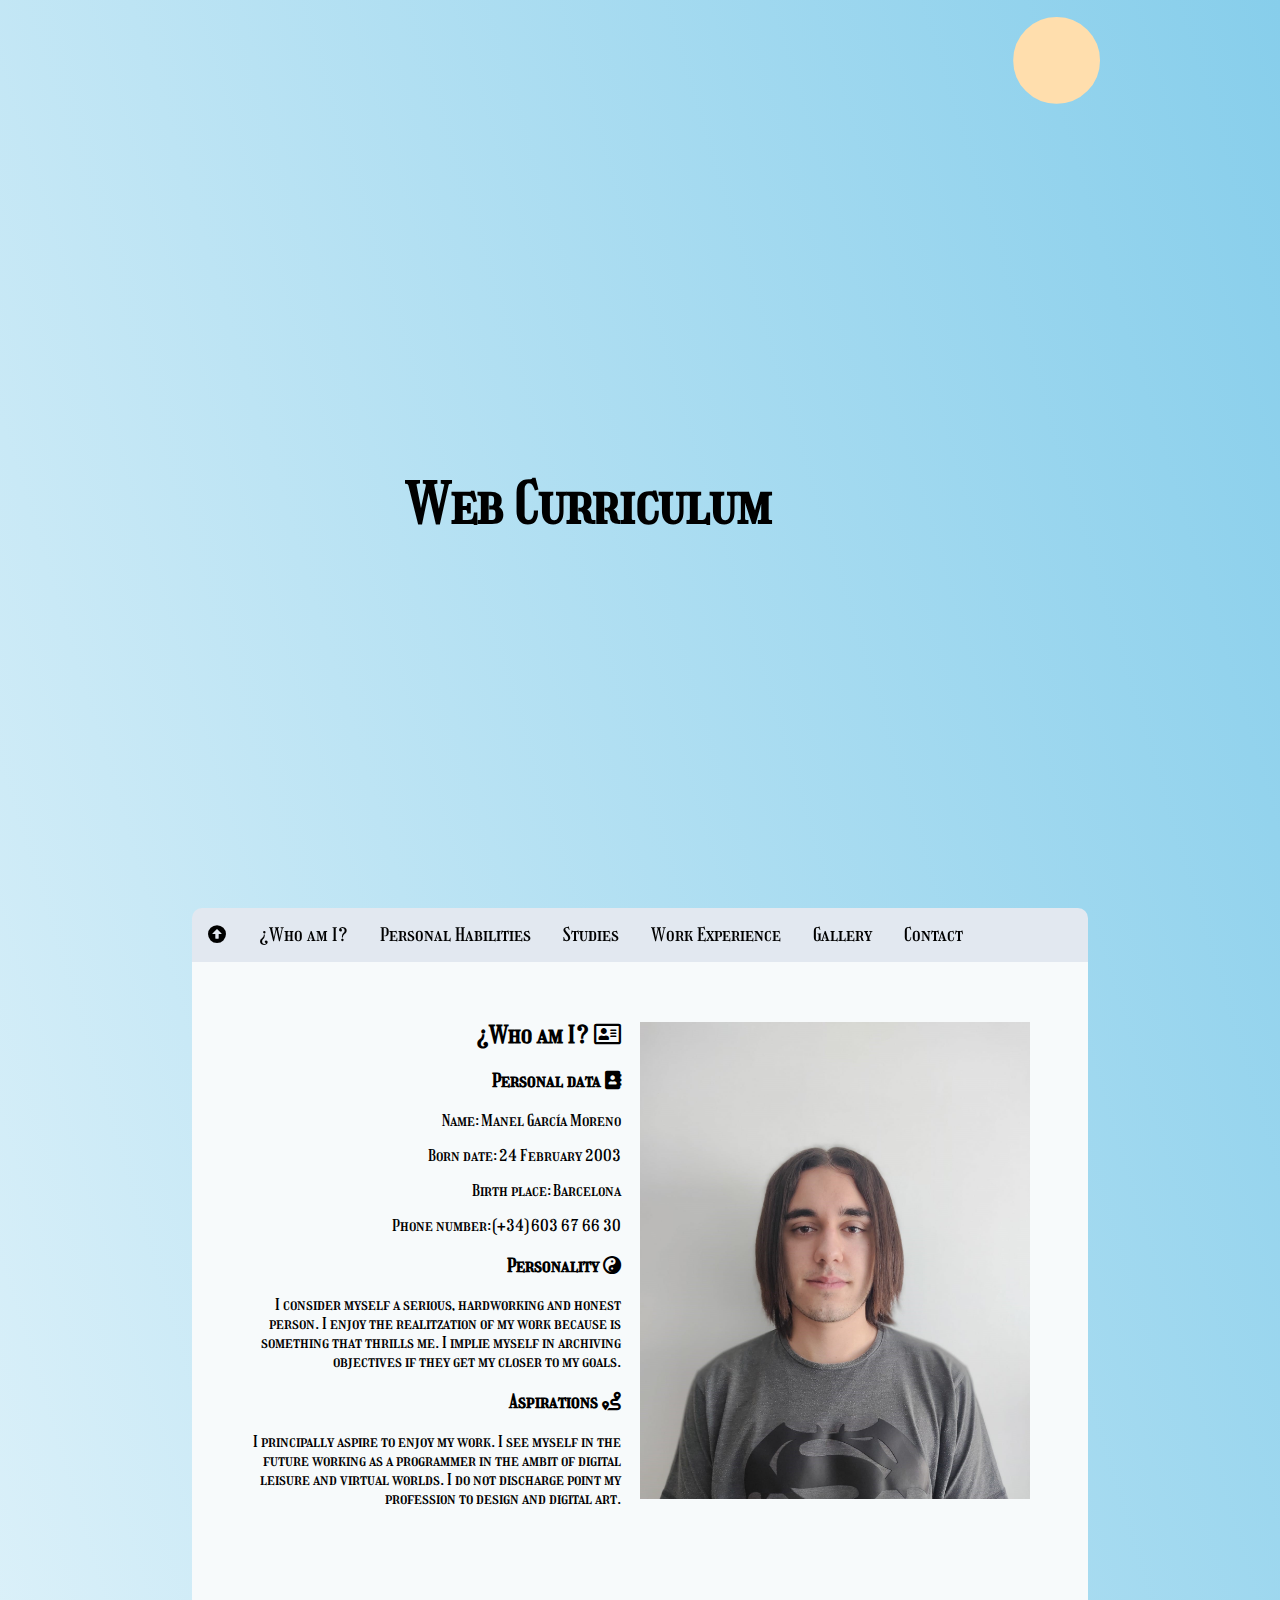
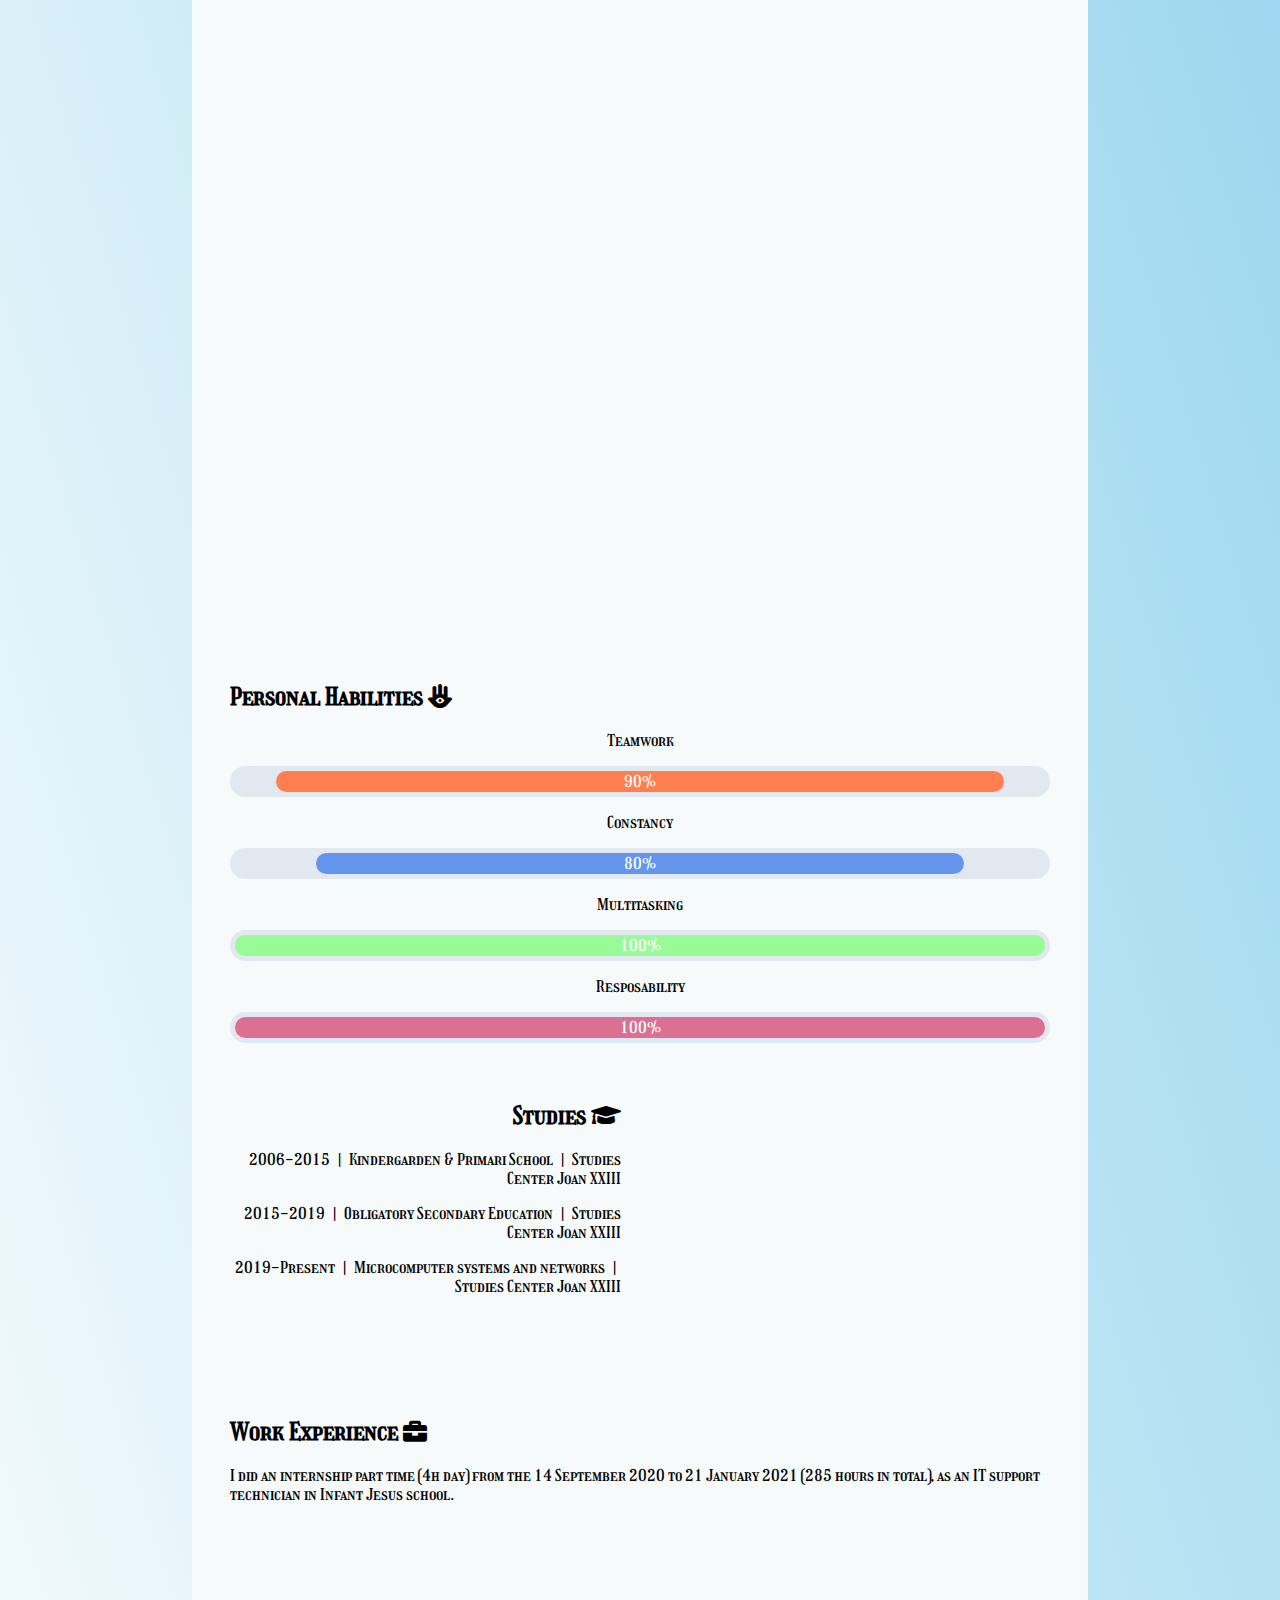
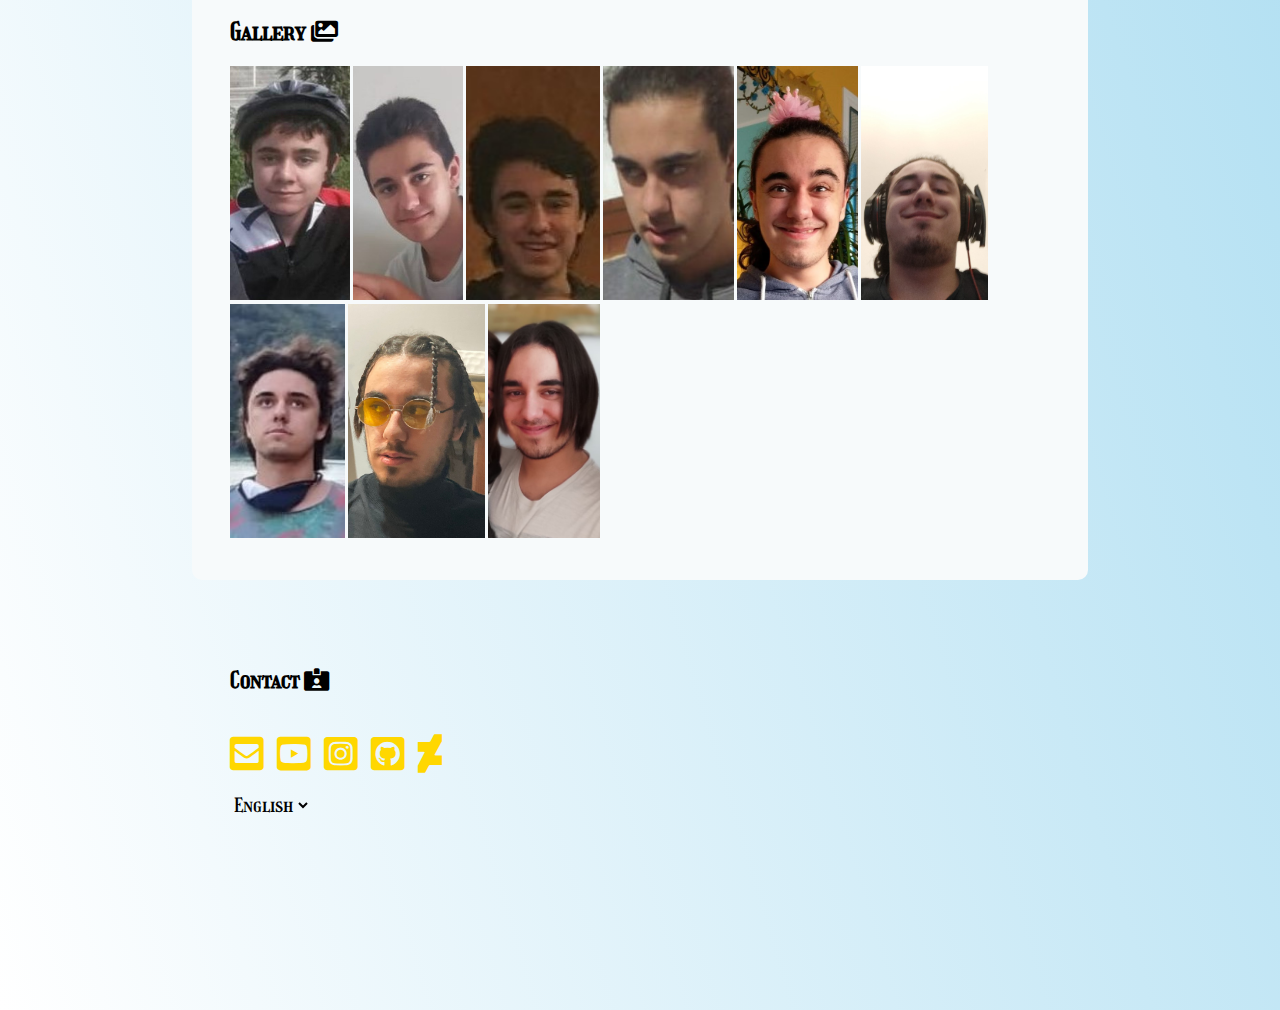
==== en/index.html @ edc333ff "first commit" ====
<!DOCTYPE html>
<html lang="en">

<head>
    <meta charset="UTF-8">
    <meta http-equiv="X-UA-Compatible" content="IE=edge">
    <meta name="viewport" content="width=device-width, initial-scale=1.0">
    <link rel="stylesheet" href="../css/style.css">
    <link href="../fontawesome/fontawesome-free-5.15.3-web/css/all.css" rel="stylesheet">
    <link rel="preconnect" href="https://fonts.gstatic.com">
    <link href="https://fonts.googleapis.com/css2?family=Girassol&display=swap" rel="stylesheet">
    <script src="../js/darkmode.js"></script>
    <script src="../js/codigo.js"></script>

    <title>Web Curriculum</title>
</head>

<body>
    <div id="boton" class="row">
        <button class="button1" onclick="myFunction()"><i class="fas fa-circle"></i></button>
    </div>

    <div id="header" class="row flex">
        <h1>Web Curriculum </h1>
    </div>
    <ul id="section1" class="row">
        <li><a href="#header"><i class="fas fa-arrow-alt-circle-up"></i></a></li>
        <li><a href="#section2">¿Who am I?</a></li>
        <li><a href="#sectionX">Personal Habilities</a></li>
        <li><a href="#section3">Studies</a></li>
        <li><a href="#section4">Work Experience</a></li>
        <li><a href="#section5">Gallery</a></li>
        <li><a href="#footer">Contact</a></li>
    </ul>

    <div id="section2" class="dark row flex">
        <div class="column3">
            <h2>¿Who am I? <i class="far fa-address-card"></i></h2>
            <h3>Personal data <i class="fas fa-address-book"></i></h3>
            <p>Name: Manel García Moreno</p>
            <p>Born date: 24 February 2003</p>
            <p>Birth place: Barcelona</p>
            <p>Phone number: (+34) 603 67 66 30</p>
            <h3>Personality <i class="fas fa-yin-yang"></i></h3>
            <p>I consider myself a serious, hardworking and honest person. I enjoy the realitzation of my work because is something that thrills me. I implie myself in archiving objectives if they get my closer to my goals.</p>
            <h3>Aspirations <i class="fas fa-route"></i></h3>
            <p>I principally aspire to enjoy my work. I see myself in the future working as a programmer in the ambit of digital leisure and virtual worlds. I do not discharge point my profession to design and digital art.</p>
        </div>
        <div class="column3">
            <img src="../img/10.jpeg" alt="">
        </div>
    </div>

    <div id="video_section" class="row flex">
        <iframe width="560" height="315" src="https://www.youtube.com/embed/fDNgC3XnKx8" title="YouTube video player" frameborder="0" allow="accelerometer; autoplay; clipboard-write; encrypted-media; gyroscope; picture-in-picture" allowfullscreen></iframe>
    </div>

    <div class="row dark column1" id="sectionX">
        <h2>Personal Habilities <i class="fas fa-hamsa"></i></h2>

        <p>Teamwork</p>
        <div class="container">
            <div class="skills sk1">90% </div>
        </div>

        <p>Constancy</p>
        <div class="container">
            <div class="skills sk2">80% </div>
        </div>

        <p>Multitasking</p>
        <div class="container">
            <div class="skills sk3">100% </div>
        </div>

        <p>Resposability</p>
        <div class="container">
            <div class="skills sk4">100% </div>
        </div>
    </div>

    <div id="section3" class="row dark">
        <div class="column3">
            <h2>Studies <i class="fas fa-graduation-cap"></i></h2>
            <p>2006-2015 | Kindergarden & Primari School | Studies Center Joan XXIII</p>
            <p>2015-2019 | Obligatory Secondary Education | Studies Center Joan XXIII</p>
            <p>2019-Present | Microcomputer systems and networks | Studies Center Joan XXIII</p>
        </div>
        <div class="column3">
            <div id="map"> <iframe src="https://www.google.com/maps/embed?pb=!1m18!1m12!1m3!1d2995.1133705573898!2d2.1050974153850195!3d41.349889479267624!2m3!1f0!2f0!3f0!3m2!1i1024!2i768!4f13.1!3m3!1m2!1s0x12a498d64bd023fd%3A0x26089fc39cb352a3!2sCentro%20de%20Estudios%20Joan%20XXIII!5e0!3m2!1ses!2ses!4v1620152079202!5m2!1ses!2ses"
                    width="100%" height="235vw" style="border:0;" allowfullscreen="" loading="lazy"></iframe>
            </div>
        </div>
    </div>

    <div id="section4" class="row dark">
        <h2>Work Experience <i class="fas fa-briefcase"></i></h2>
        <p>I did an internship part time (4h day) from the 14 September 2020 to 21 January 2021 (285 hours in total), as an IT support technician in Infant Jesus school.</p>
    </div>

    <div id="section5" class="row dark">
        <h2>Gallery <i class="fas fa-images"></i></h2>
        <img src="../img/1.jpeg" alt="2015">
        <img src="../img/2.jpeg" alt="2016">
        <img src="../img/3.jpeg" alt="2017">
        <img src="../img/4.jpeg" alt="2019">
        <img src="../img/5.jpeg" alt="2019">
        <img src="../img/6.jpeg" alt="2020">
        <img src="../img/7.jpeg" alt="2020">
        <img src="../img/8.jpeg" alt="2021">
        <img src="../img/9.jpeg" alt="2021">
    </div>

    <div id="footer" class="row">
        <div class=>
            <h3>Contact <i class="fas fa-id-card-alt"></i></h3>
        </div>
        <div class="column2">
            <p><a href="https://mail.google.com/mail/u/0/#inbox?compose=CllgCHrlFNdkgjFtxXdsDRZfRdGrhkPLKsmqkrwzdRlRDBrdpdKkFlBxKLDfjQZFqMlcvjrhgcL" target="_blank"><i class="fas fa-envelope-square"></i></a></p>
        </div>
        <div class="column2">
            <p><a href="https://www.youtube.com/channel/UChr1MPMZn2IgoWlfcWFQH_Q" target="_blank"><i class="fab fa-youtube-square"></i></a></p>
        </div>
        <div class="column2">
            <p><a href="https://www.instagram.com/manel_garcia242/" target="_blank"><i class="fab fa-instagram-square"></i></a></p>
        </div>
        <div class="column2">
            <p><a href="https://github.com/ManelGarcia" target="_blank"><i class="fab fa-github-square"></i></a></p>
        </div>
        <div class="column2">
            <p><a href="https://www.deviantart.com/lagrosmgm" target="_blank"><i class="fab fa-deviantart"></i></a></p>
        </div>
        <div class="column1">
            <select name="language" id="language" onchange="language()">
            <option value="EN" selected>English</option>
            <option value="ES">Español</option>
            </select>
        </div>
    </div>
</body>

</html>
---- css/style.css ----
* {
    box-sizing: border-box;
    /* font family */
    font-family: 'Girassol', cursive;
}

body {
    margin-left: 15%;
    margin-right: 15%;
    margin-bottom: 15%;
    background-image: linear-gradient(to bottom left, skyblue, white);
    /* background-image: url(../img/Sin\ título.png); */
}

#right-sidebar li {
    border: none;
    background-color: inherit;
}

.flex {
    display: flex;
    align-items: center;
    justify-content: center;
}

#section2 img {
    width: 100%;
}

#section5 img {
    height: 26vh;
}

#video_section {
    background-color: #f7fafb;
    padding: 3vw;
}

#video_section iframe {
    width: 100%;
    height: 65vh;
}

.row:after {
    content: "";
    display: table;
    clear: both;
}

.dark-mode {
    background-image: linear-gradient(to bottom left, #1a202c, black);
    color: white;
}

.black {
    background: linear-gradient(#3a4556, #3a4556);
}

ul {
    list-style-type: none;
    margin: 0;
    padding: 0;
    overflow: hidden;
    background: linear-gradient(#e2e8f0, #e2e8f0);
    position: -webkit-sticky;
    position: sticky;
    top: 0;
}

li {
    float: left;
}

li a {
    display: block;
    color: black;
    text-align: center;
    padding: 1.25vw;
    text-decoration: none;
    font-size: 115%;
}

li a:hover {
    background-color: lightcyan;
    color: lightslategrey;
    transition: 0.3s;
}

#boton {
    height: 10vh;
}

#header {
    text-align: center;
    background-size: cover;
    background-attachment: fixed;
    font-size: 2.2vw;
    height: 90vh;
}

#section1 {
    background-color: #f7fafb;
    border-top-left-radius: 10px;
    border-top-right-radius: 10px;
}

#section2 {
    background-color: #f7fafb;
    padding: 3vw;
}

#section3 {
    background-color: #f7fafb;
    padding: 3vw;
}

#section4 {
    background-color: #f7fafb;
    padding: 3vw;
}

#section5 {
    background-color: #f7fafb;
    padding: 3vw;
    border-bottom-left-radius: 10px;
    border-bottom-right-radius: 10px;
}

iframe {
    border-radius: 10px;
}

#footer {
    padding-top: 10vw;
    padding: 5vw 1vw 0 3vw;
    font-size: 1.5vw;
}

.column2 {
    float: left;
}

.column3 {
    width: 50%;
    float: left;
    text-align: right;
    padding-right: 1.5vw;
    padding-left: 1.5;
}

.column2 i {
    font-size: 3vw;
    padding: 0 1vw 0 0vw;
    color: gold;
}

.button1 {
    border: none;
    background-color: inherit;
    color: navajowhite;
    float: right;
    font-size: 7vw;
    position: relative;
    top: 0;
    right: -20px;
}

.column1 {
    width: 100%;
    float: left;
}


/* boton idioma */

select {
    border: none;
    background-color: inherit;
    font-size: inherit;
}


/* Porcentajes */

#sectionX {
    background-color: #f7fafb;
    padding: 3vw;
}

#sectionX p {
    text-align: center;
}

.container {
    text-align: center;
    padding: 5px;
    background-color: #e2e8f0;
    border-radius: 50px;
}

.skills {
    padding-top: 1px;
    padding-bottom: 1px;
    color: white;
    margin: auto;
    text-align: center;
}

.sk1 {
    width: 90%;
    background-color: coral;
    border-radius: 50px;
}

.sk2 {
    width: 80%;
    background-color: cornflowerblue;
    border-radius: 50px;
}

.sk3 {
    width: 100%;
    background-color: palegreen;
    border-radius: 50px;
}

.sk4 {
    width: 100%;
    background-color: palevioletred;
    border-radius: 50px;
}


/* scrollbar */

::-webkit-scrollbar {
    width: 15px;
}

 ::-webkit-scrollbar-track {
    background: #f7fafb;
}

 ::-webkit-scrollbar-thumb {
    background: gold;
}

 ::-webkit-scrollbar-thumb:hover {
    background: goldenrod;
}

@media only screen and (max-width: 750px) {
    #header {
        text-align: center;
        background-size: cover;
        height: 100vh;
    }
    h1 {
        font-size: 9vw;
    }
    h2 {
        font-size: 6vw;
    }
    h3 {
        font-size: 5vw;
    }
    p {
        font-size: 4vw;
    }
    li a {
        padding: 2.5vw;
        font-size: 2vw;
    }
    .button1 {
        float: right;
        margin-top: 0vw;
        margin-right: 0vw;
        font-size: 8vw;
    }
    #section1 {
        font-size: 1.5vw;
    }
    body {
        margin: 1%;
    }
    .column2 i {
        font-size: 6vw;
        padding: 0 5vw 0 0vw;
    }
    #footer img {
        height: 60px;
        object-fit: cover;
        margin-top: 1vw;
        margin-right: 10vh;
    }
    .column3 {
        width: 100%;
        text-align: left;
        padding-right: 0;
        padding-left: 0;
    }
    iframe {
        width: 100%;
        display: flex;
    }
    .flex {
        display: table;
        align-items: center;
        justify-content: center;
    }
}
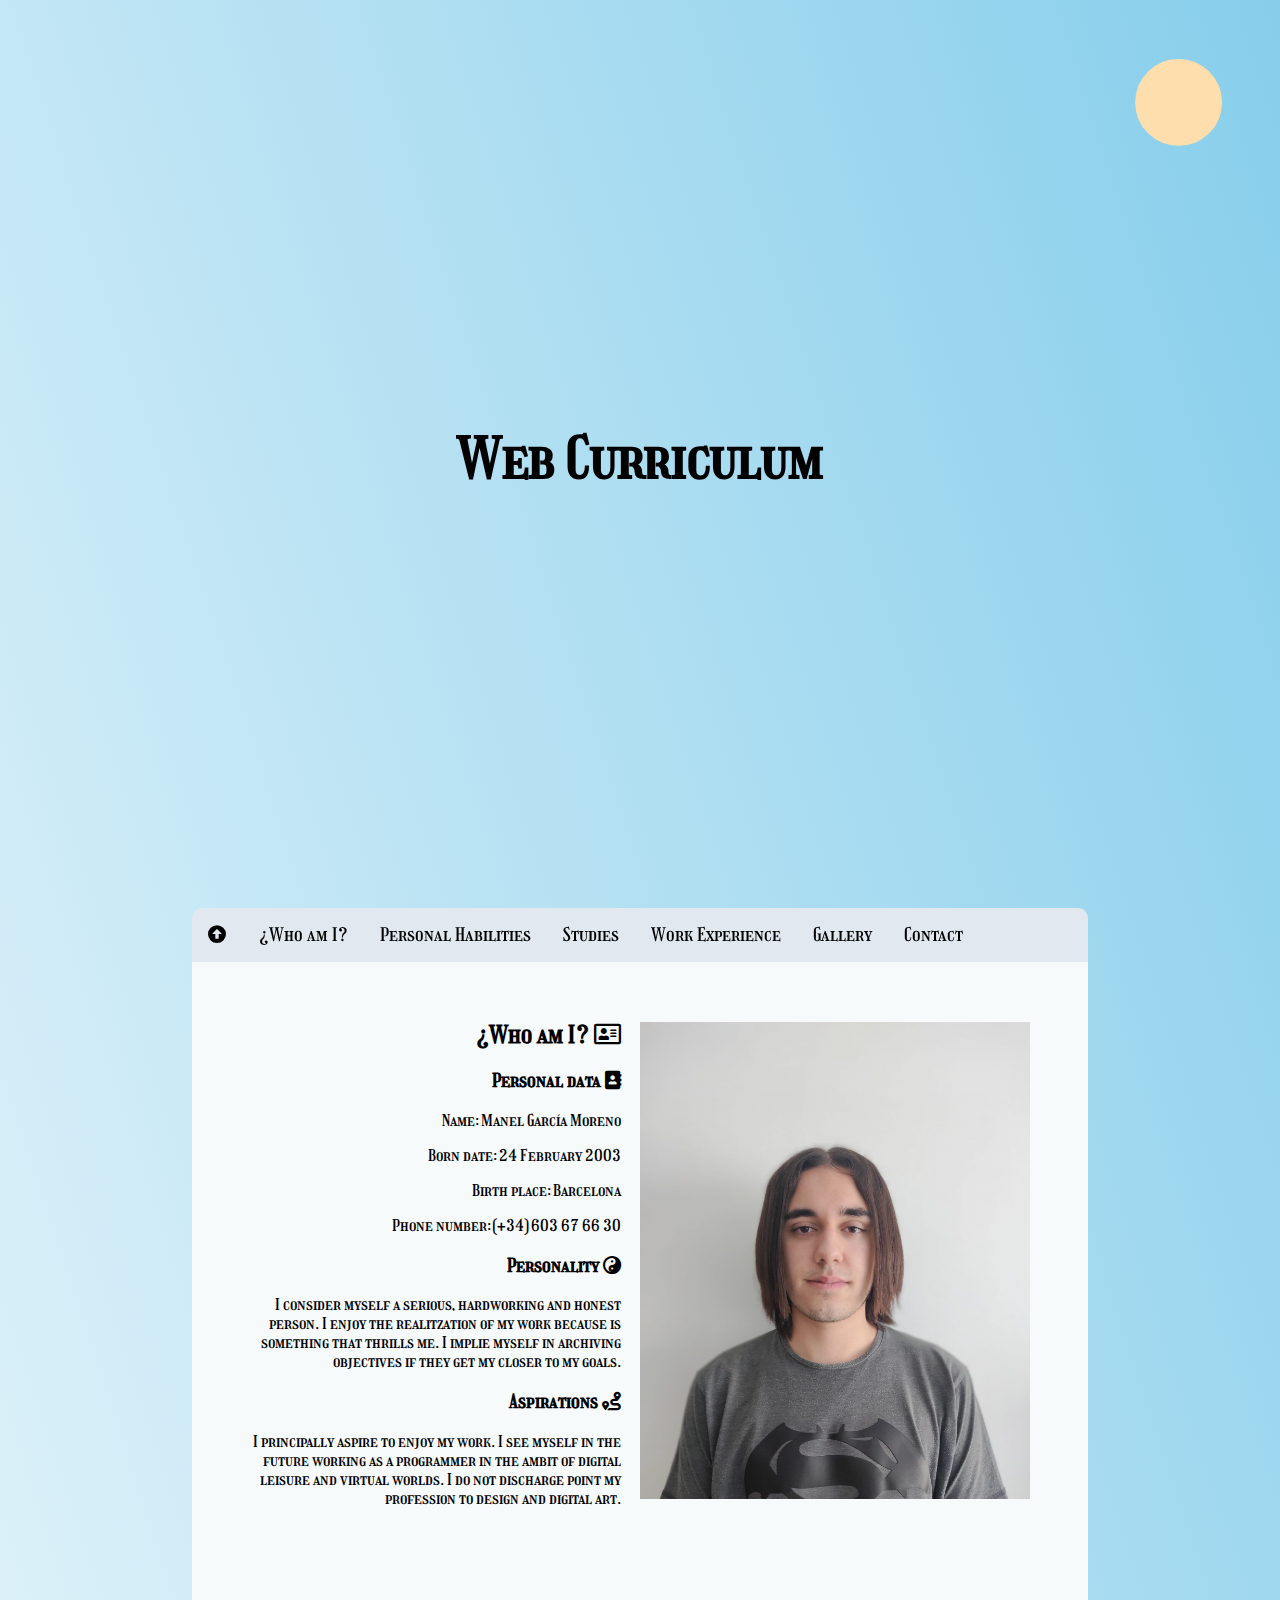
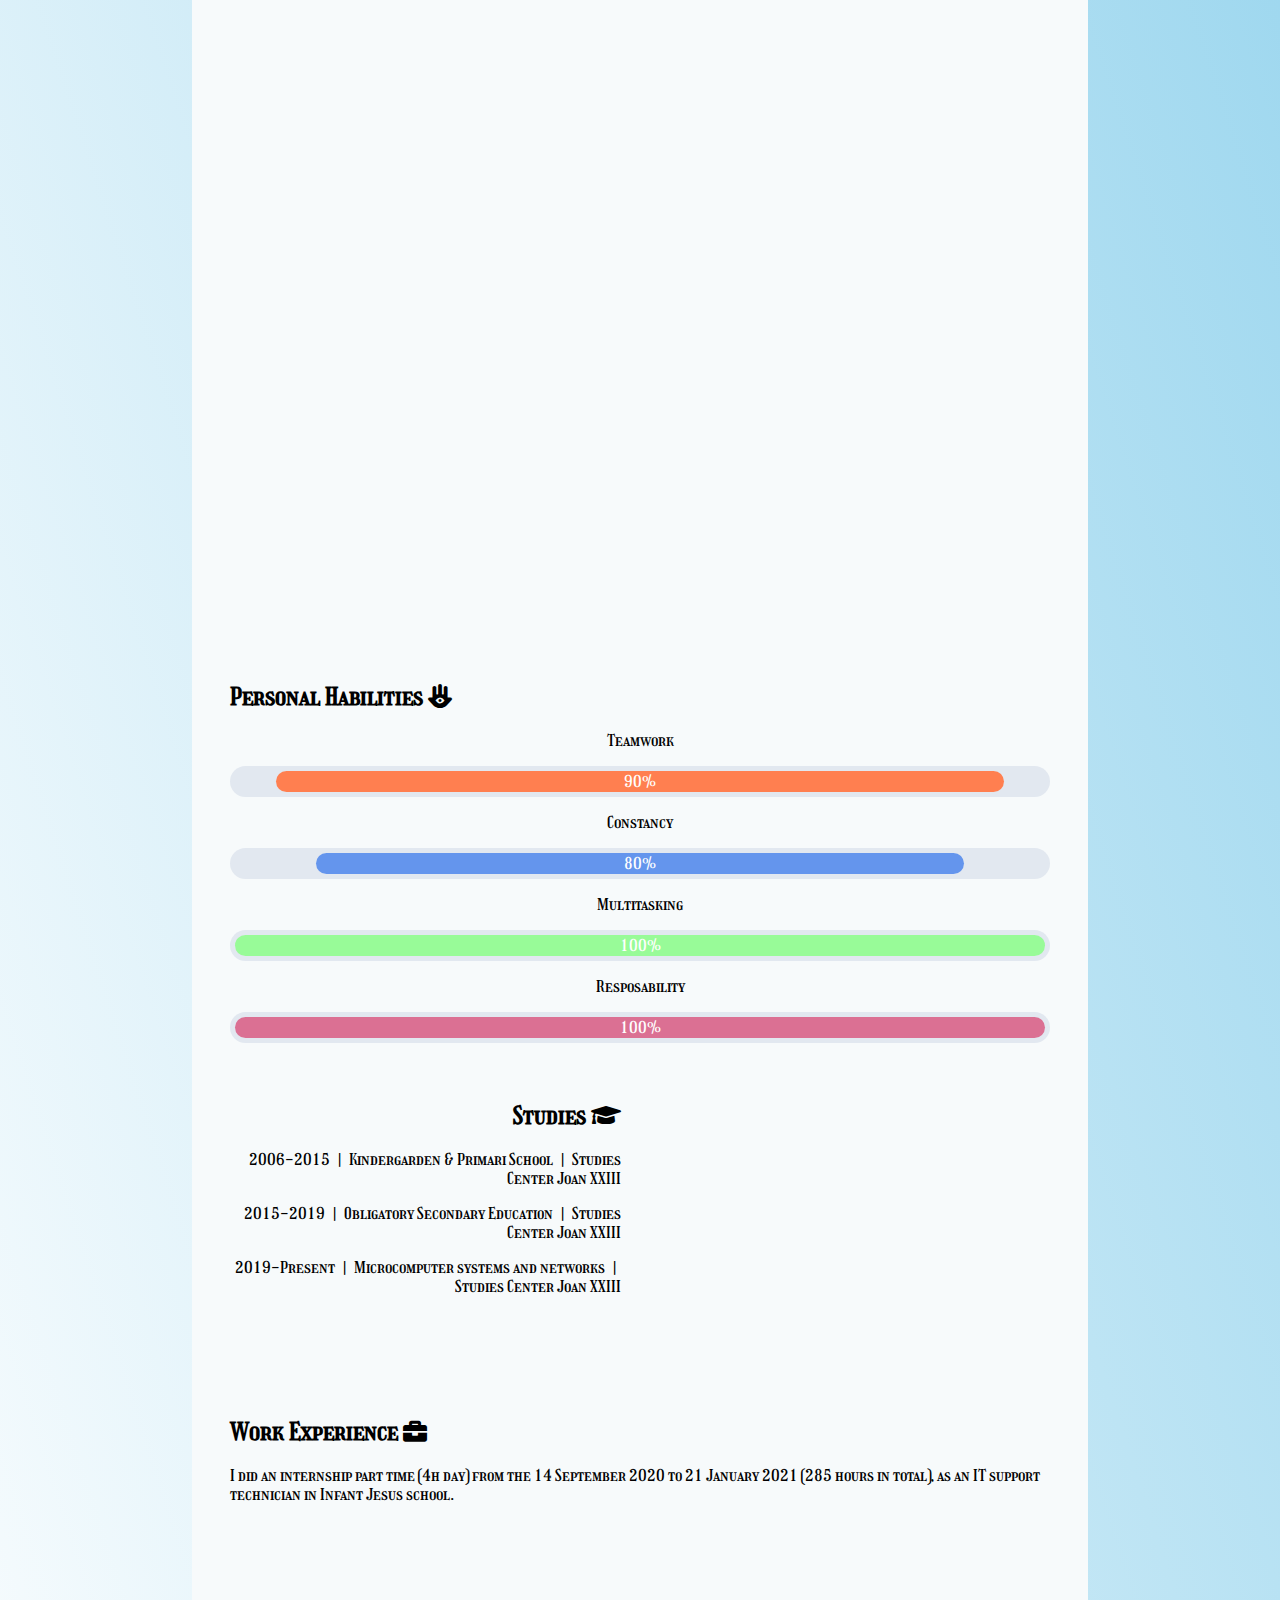
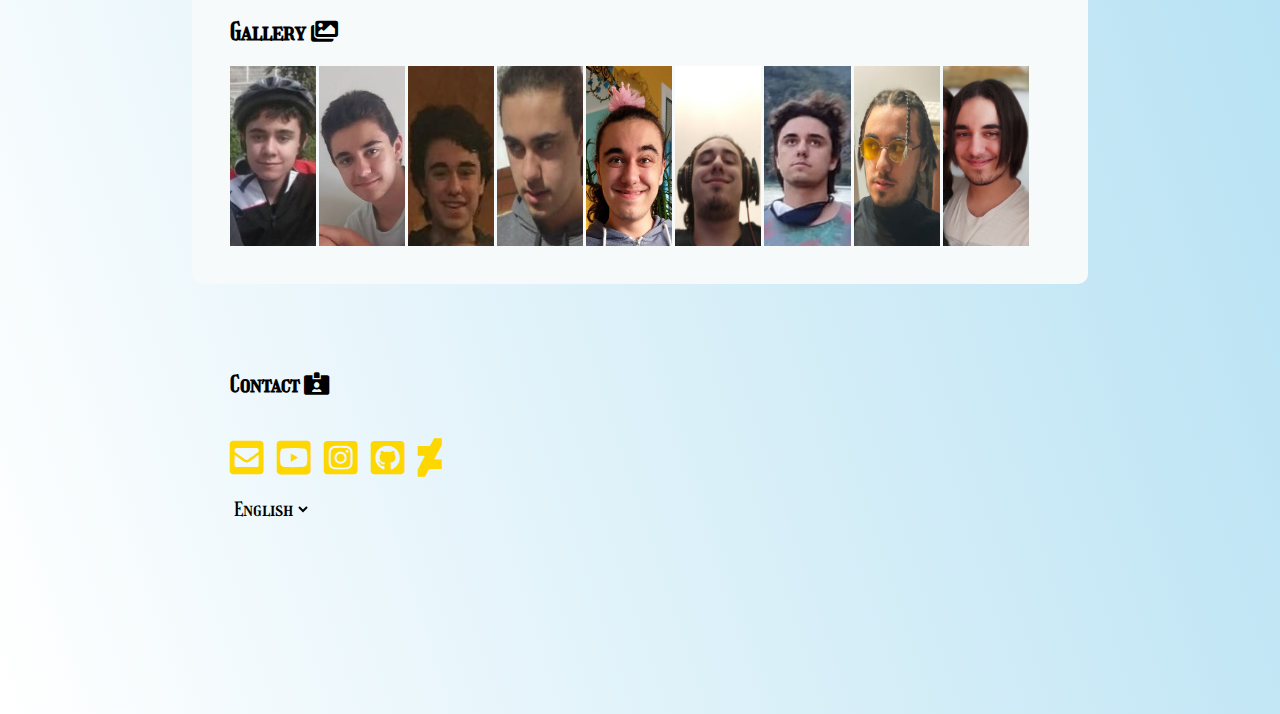
==== commit 65053bbf: "first commit" ====
--- a/en/index.html
+++ b/en/index.html
@@ -16,12 +16,12 @@
 </head>
 
 <body>
-    <div id="boton" class="row">
+    <div>
         <button class="button1" onclick="myFunction()"><i class="fas fa-circle"></i></button>
     </div>
 
-    <div id="header" class="row flex">
-        <h1>Web Curriculum </h1>
+    <div id="header" class="row flex2">
+        <h1>Web Curriculum</h1>
     </div>
     <ul id="section1" class="row">
         <li><a href="#header"><i class="fas fa-arrow-alt-circle-up"></i></a></li>
@@ -51,7 +51,7 @@
         </div>
     </div>
 
-    <div id="video_section" class="row flex">
+    <div id="video_section" class="row flex2">
         <iframe width="560" height="315" src="https://www.youtube.com/embed/fDNgC3XnKx8" title="YouTube video player" frameborder="0" allow="accelerometer; autoplay; clipboard-write; encrypted-media; gyroscope; picture-in-picture" allowfullscreen></iframe>
     </div>
 
--- a/css/style.css
+++ b/css/style.css
@@ -2,6 +2,7 @@
     box-sizing: border-box;
     /* font family */
     font-family: 'Girassol', cursive;
+    scroll-behavior: smooth;
 }
 
 body {
@@ -23,12 +24,20 @@
     justify-content: center;
 }
 
+.flex2 {
+    display: flex;
+    align-items: center;
+    justify-content: center;
+}
+
 #section2 img {
     width: 100%;
 }
 
 #section5 img {
-    height: 26vh;
+    width: 10.5%;
+    height: 20vh;
+    vertical-align: middle;
 }
 
 #video_section {
@@ -87,7 +96,7 @@
 }
 
 #boton {
-    height: 10vh;
+    height: 0vh;
 }
 
 #header {
@@ -95,7 +104,7 @@
     background-size: cover;
     background-attachment: fixed;
     font-size: 2.2vw;
-    height: 90vh;
+    height: 100vh;
 }
 
 #section1 {
@@ -160,9 +169,10 @@
     color: navajowhite;
     float: right;
     font-size: 7vw;
-    position: relative;
+    position: absolute;
     top: 0;
-    right: -20px;
+    right: 50px;
+    top: 50px;
 }
 
 .column1 {
@@ -268,8 +278,9 @@
         font-size: 4vw;
     }
     li a {
-        padding: 2.5vw;
-        font-size: 2vw;
+        padding-left: 5vw;
+        padding-right: 5vw;
+        font-size: 3vw;
     }
     .button1 {
         float: right;
@@ -281,7 +292,9 @@
         font-size: 1.5vw;
     }
     body {
-        margin: 1%;
+        margin: 5%;
+        margin-top: 0;
+        margin-bottom: 15%;
     }
     .column2 i {
         font-size: 6vw;
@@ -301,11 +314,14 @@
     }
     iframe {
         width: 100%;
-        display: flex;
     }
     .flex {
         display: table;
         align-items: center;
         justify-content: center;
     }
+    #section5 img {
+        width: 32%;
+        height: 20vh;
+    }
 }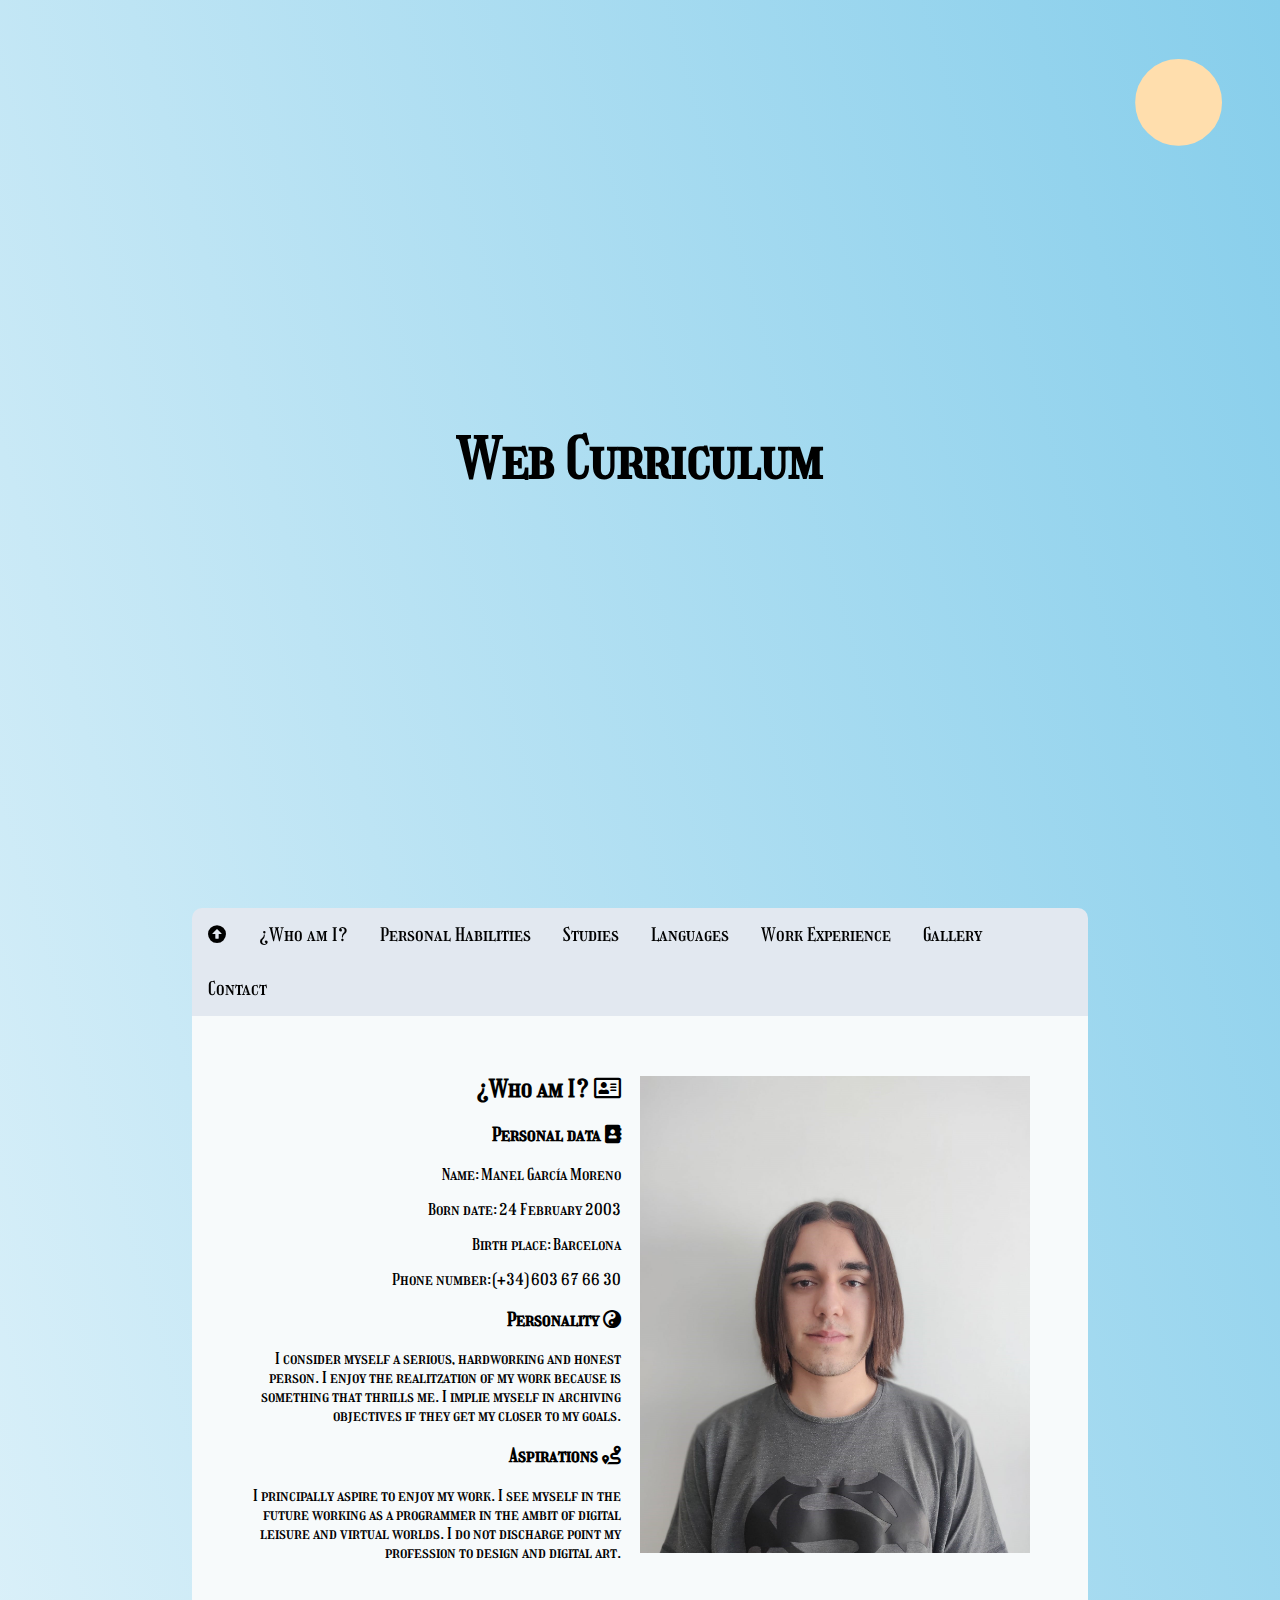
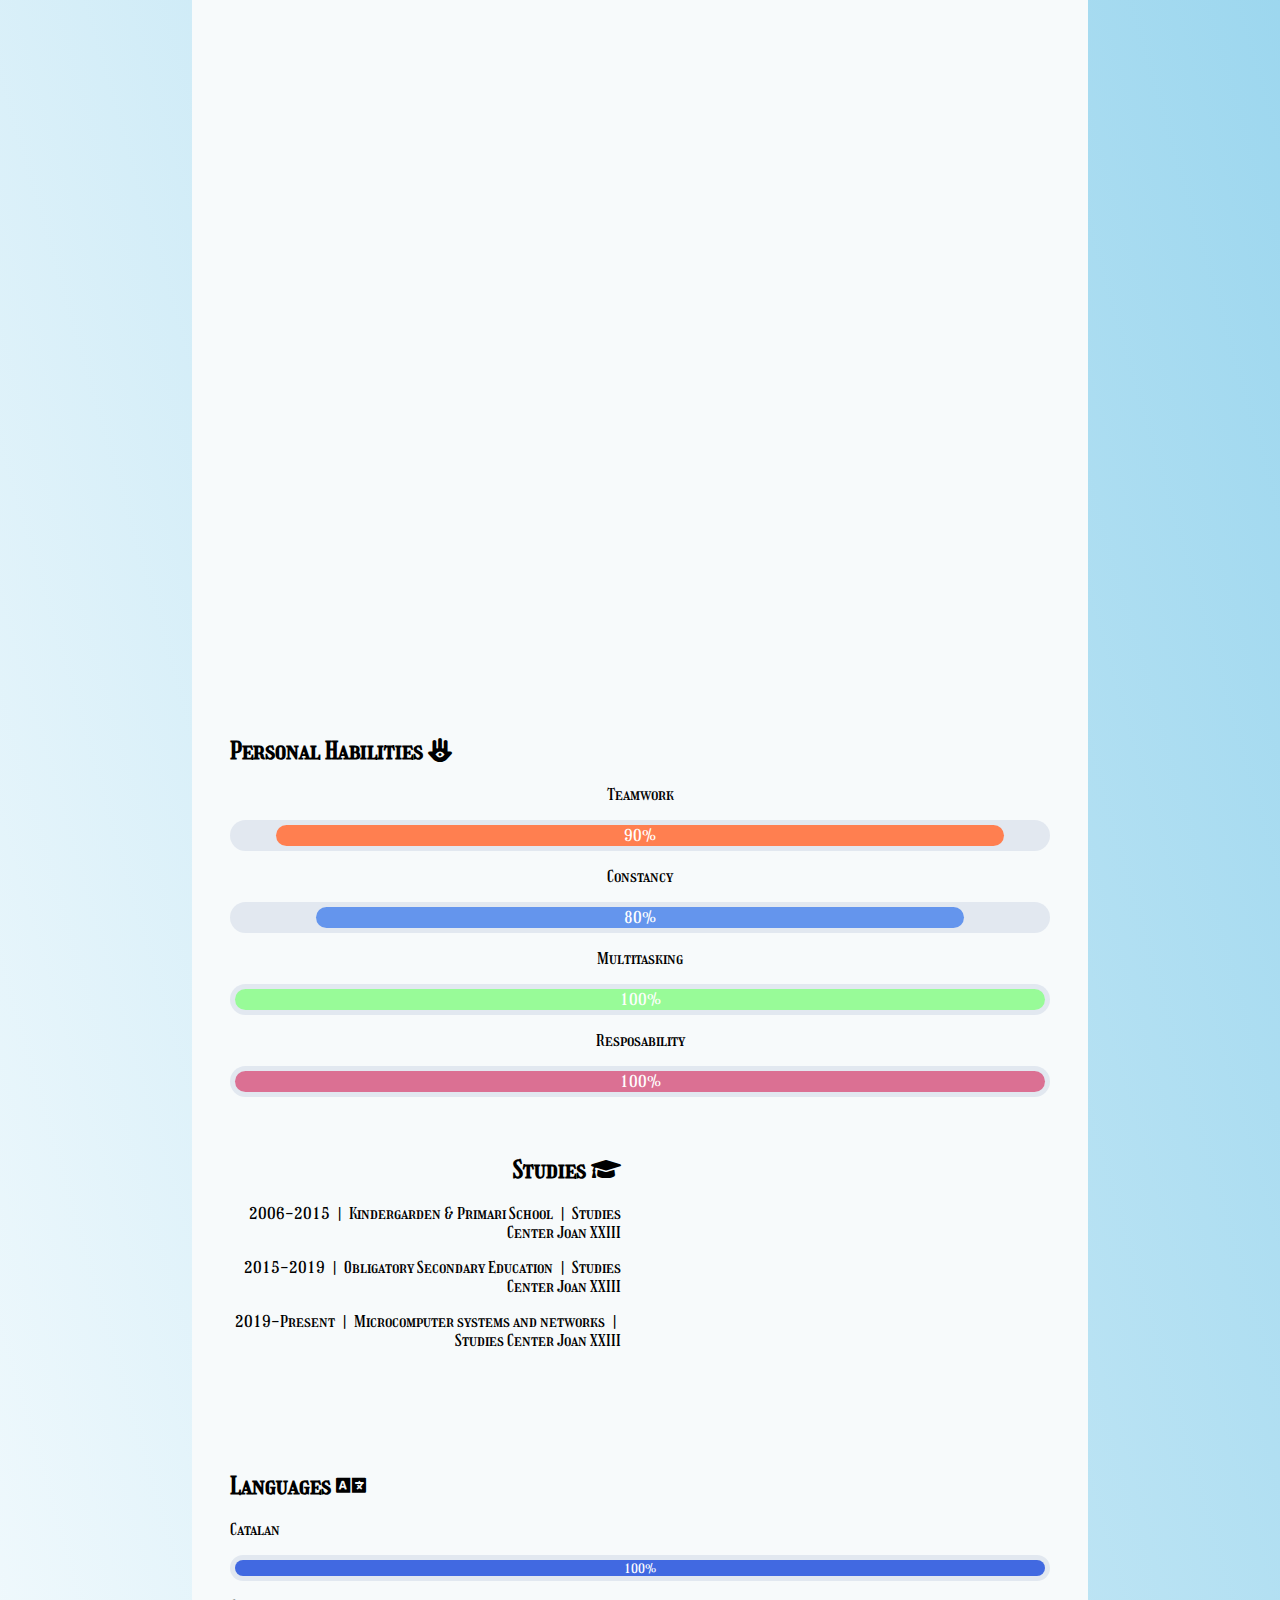
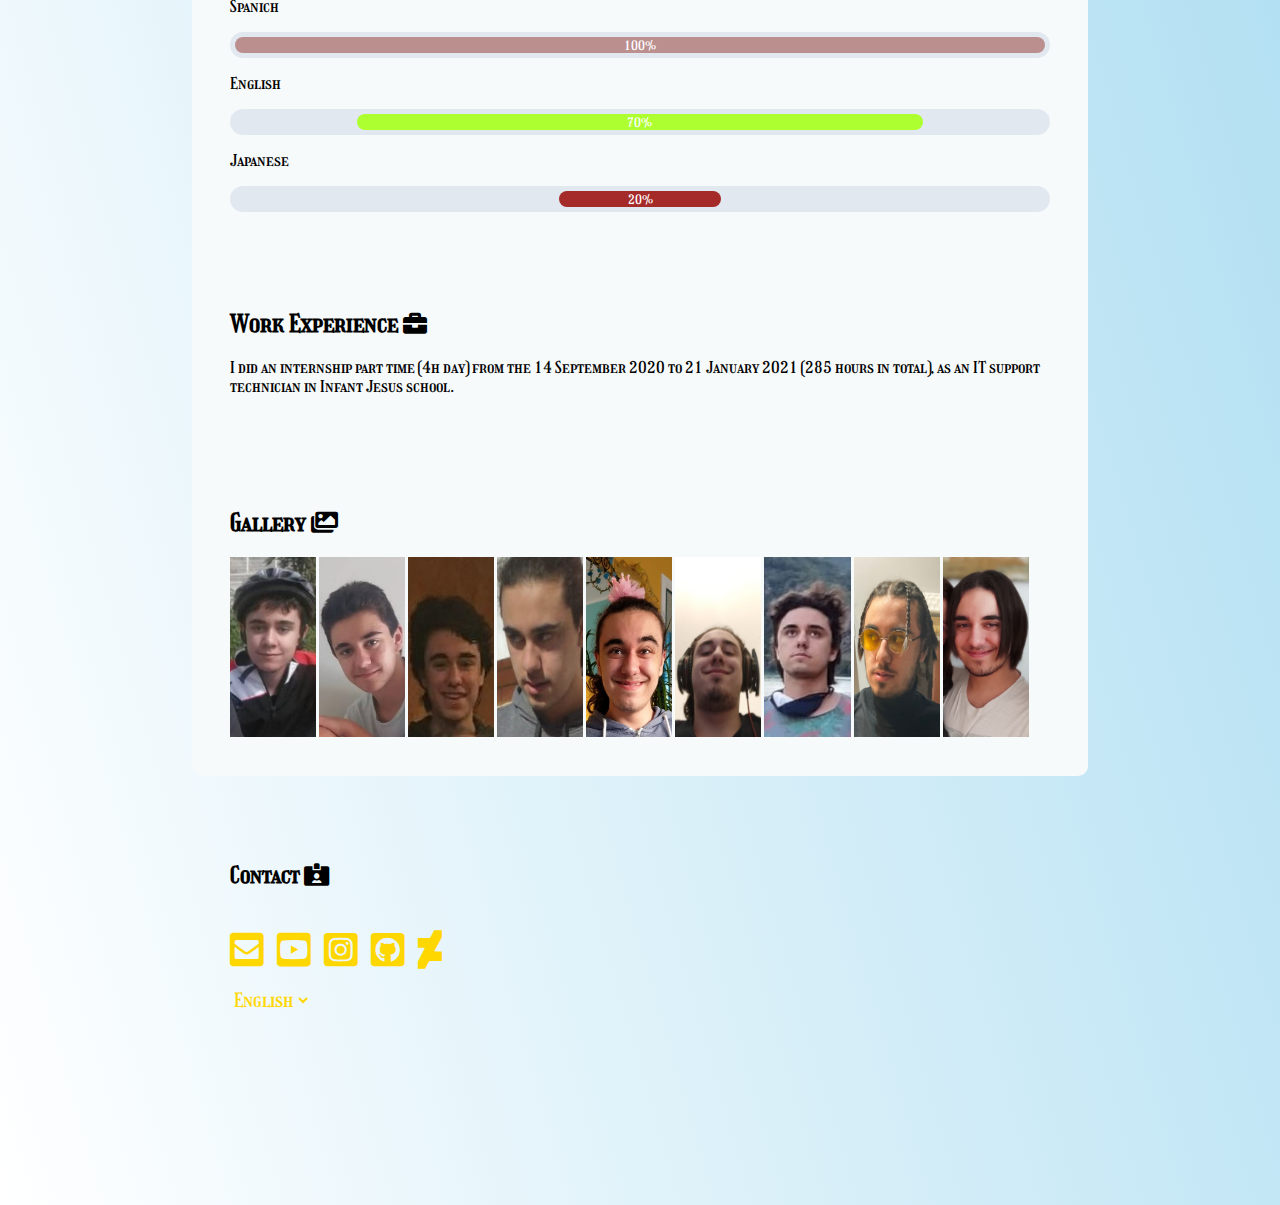
==== commit 5bfa50a7: "first commit" ====
--- a/en/index.html
+++ b/en/index.html
@@ -28,6 +28,7 @@
         <li><a href="#section2">¿Who am I?</a></li>
         <li><a href="#sectionX">Personal Habilities</a></li>
         <li><a href="#section3">Studies</a></li>
+        <li><a href="#sectionEX">Languages</a></li>
         <li><a href="#section4">Work Experience</a></li>
         <li><a href="#section5">Gallery</a></li>
         <li><a href="#footer">Contact</a></li>
@@ -51,7 +52,7 @@
         </div>
     </div>
 
-    <div id="video_section" class="row flex2">
+    <div id="video_section" class="row dark flex2">
         <iframe width="560" height="315" src="https://www.youtube.com/embed/fDNgC3XnKx8" title="YouTube video player" frameborder="0" allow="accelerometer; autoplay; clipboard-write; encrypted-media; gyroscope; picture-in-picture" allowfullscreen></iframe>
     </div>
 
@@ -92,6 +93,30 @@
             </div>
         </div>
     </div>
+
+    <div id="sectionEX">
+        <h2>Languages <i class="fas fa-language"></i></h2>
+        <p>Catalan</p>
+        <div class="container">
+            <div class="lan cat">100% </div>
+        </div>
+
+        <p>Spanich</p>
+        <div class="container">
+            <div class="lan cas">100% </div>
+        </div>
+
+        <p>English</p>
+        <div class="container">
+            <div class="lan ing">70% </div>
+        </div>
+
+        <p>Japanese</p>
+        <div class="container">
+            <div class="lan jap">20% </div>
+        </div>
+    </div>
+
 
     <div id="section4" class="row dark">
         <h2>Work Experience <i class="fas fa-briefcase"></i></h2>
--- a/css/style.css
+++ b/css/style.css
@@ -58,6 +58,10 @@
 
 .dark-mode {
     background-image: linear-gradient(to bottom left, #1a202c, black);
+    color: white;
+}
+
+.daek {
     color: white;
 }
 
@@ -187,12 +191,18 @@
     border: none;
     background-color: inherit;
     font-size: inherit;
+    color: gold;
 }
 
 
 /* Porcentajes */
 
 #sectionX {
+    background-color: #f7fafb;
+    padding: 3vw;
+}
+
+#sectionEX {
     background-color: #f7fafb;
     padding: 3vw;
 }
@@ -240,6 +250,39 @@
     border-radius: 50px;
 }
 
+.lan {
+    padding-top: 0.5px;
+    padding-bottom: 0.5px;
+    color: white;
+    margin: auto;
+    text-align: center;
+    font-size: 1vw;
+}
+
+.cat {
+    width: 100%;
+    background-color: royalblue;
+    border-radius: 20px;
+}
+
+.cas {
+    width: 100%;
+    background-color: rosybrown;
+    border-radius: 20px;
+}
+
+.ing {
+    width: 70%;
+    background-color: greenyellow;
+    border-radius: 20px;
+}
+
+.jap {
+    width: 20%;
+    background-color: brown;
+    border-radius: 20px;
+}
+
 
 /* scrollbar */
 
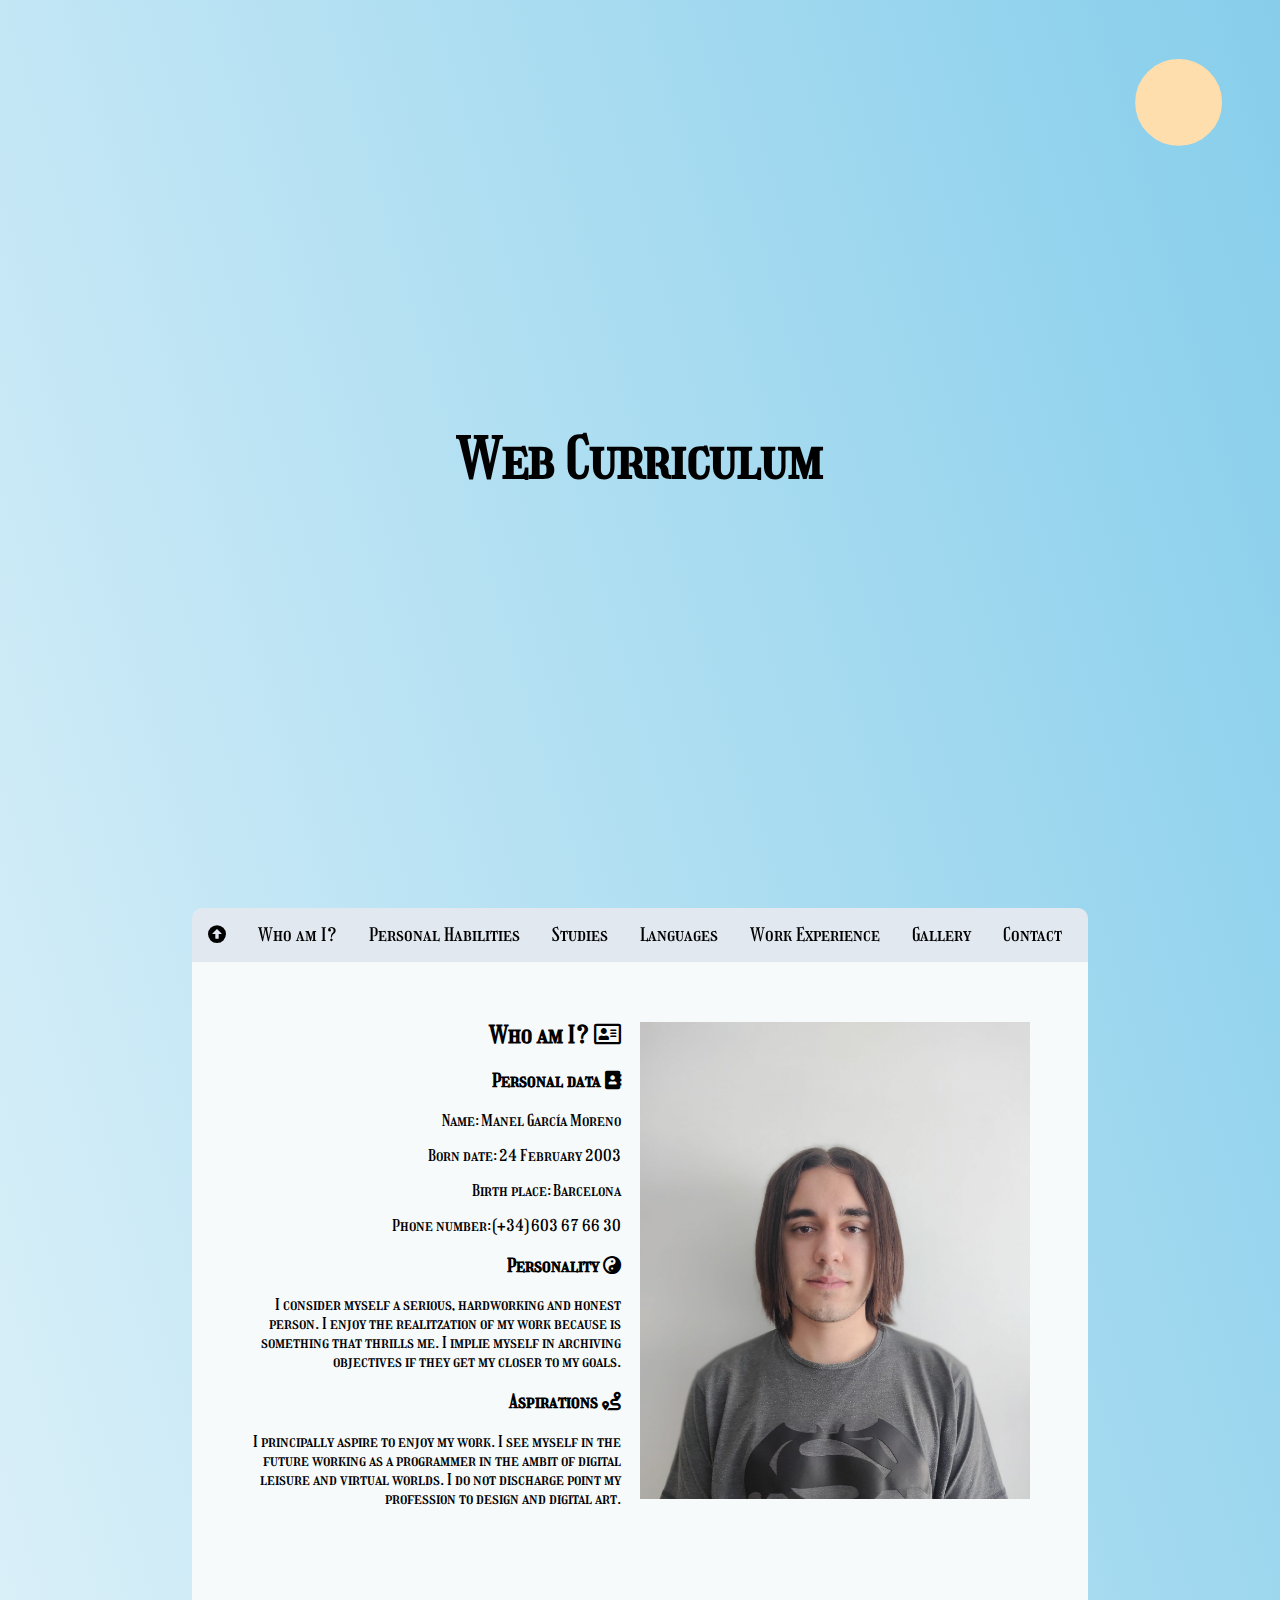
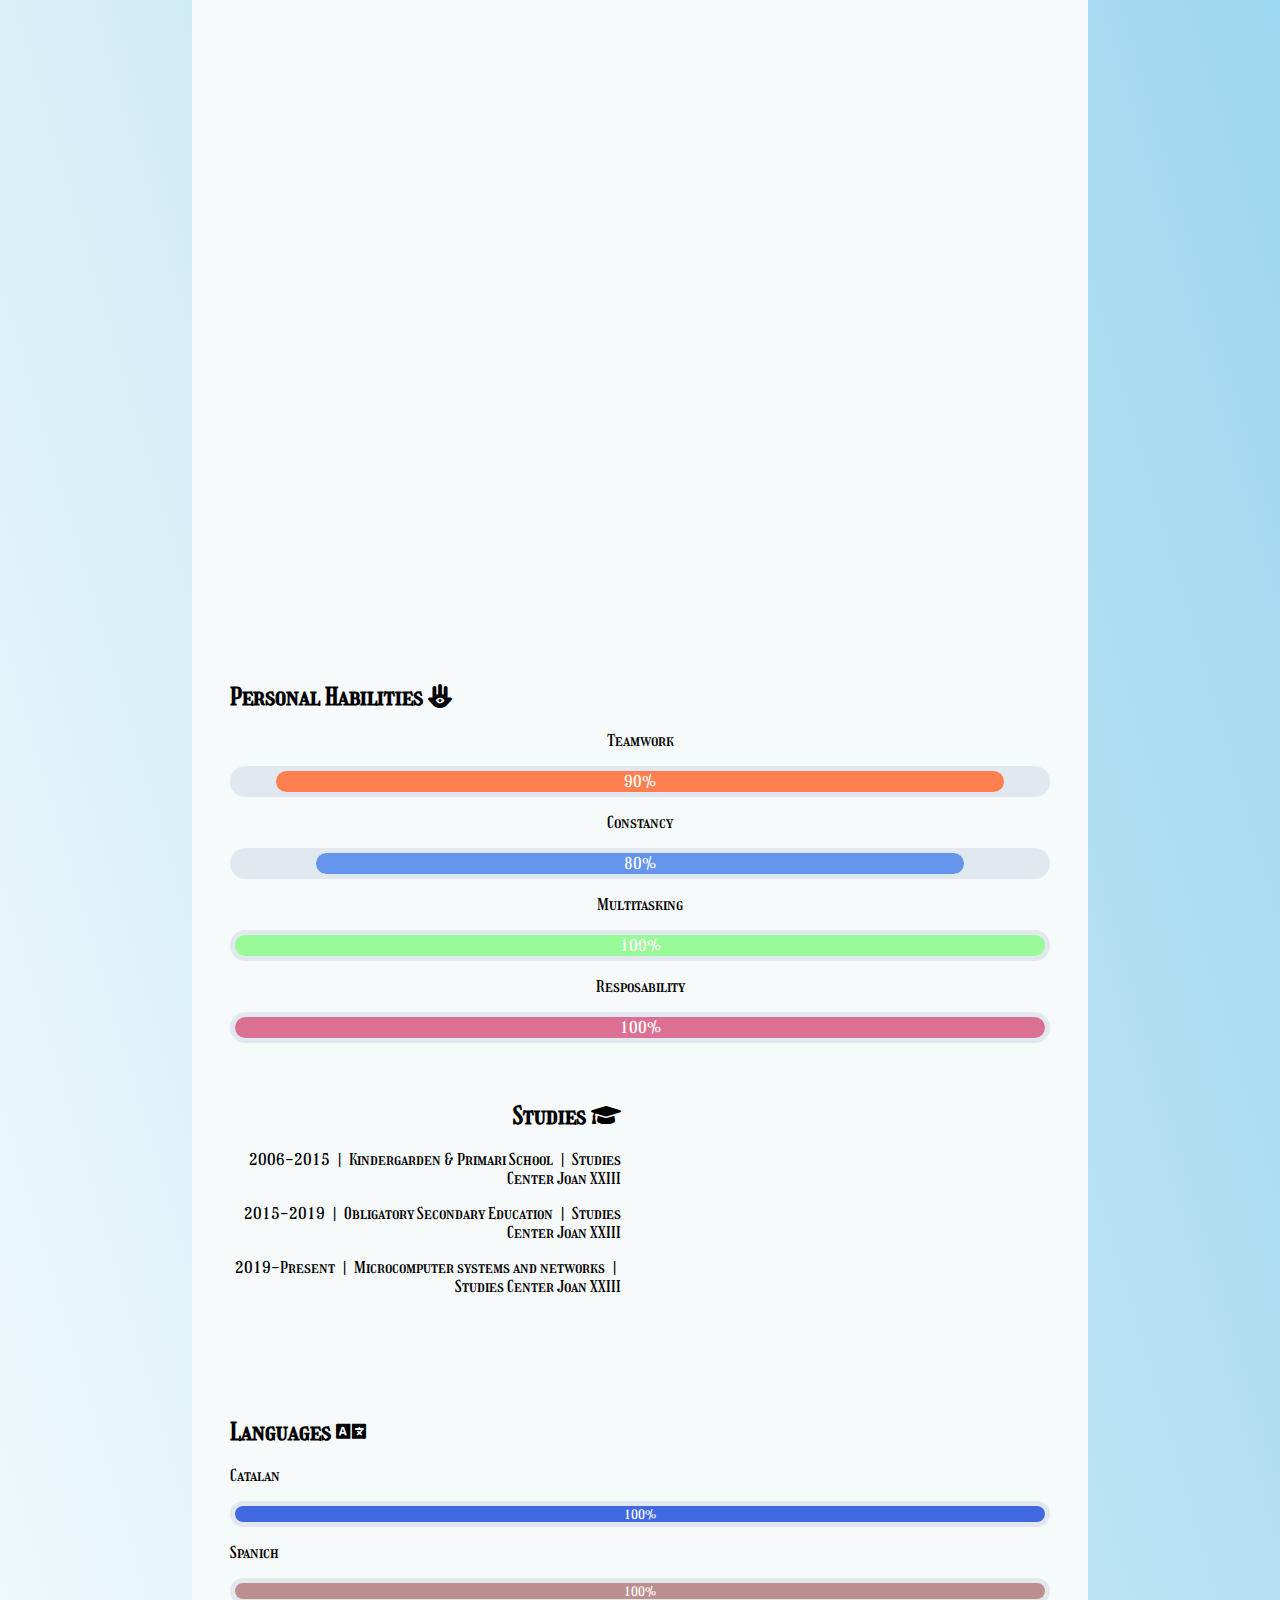
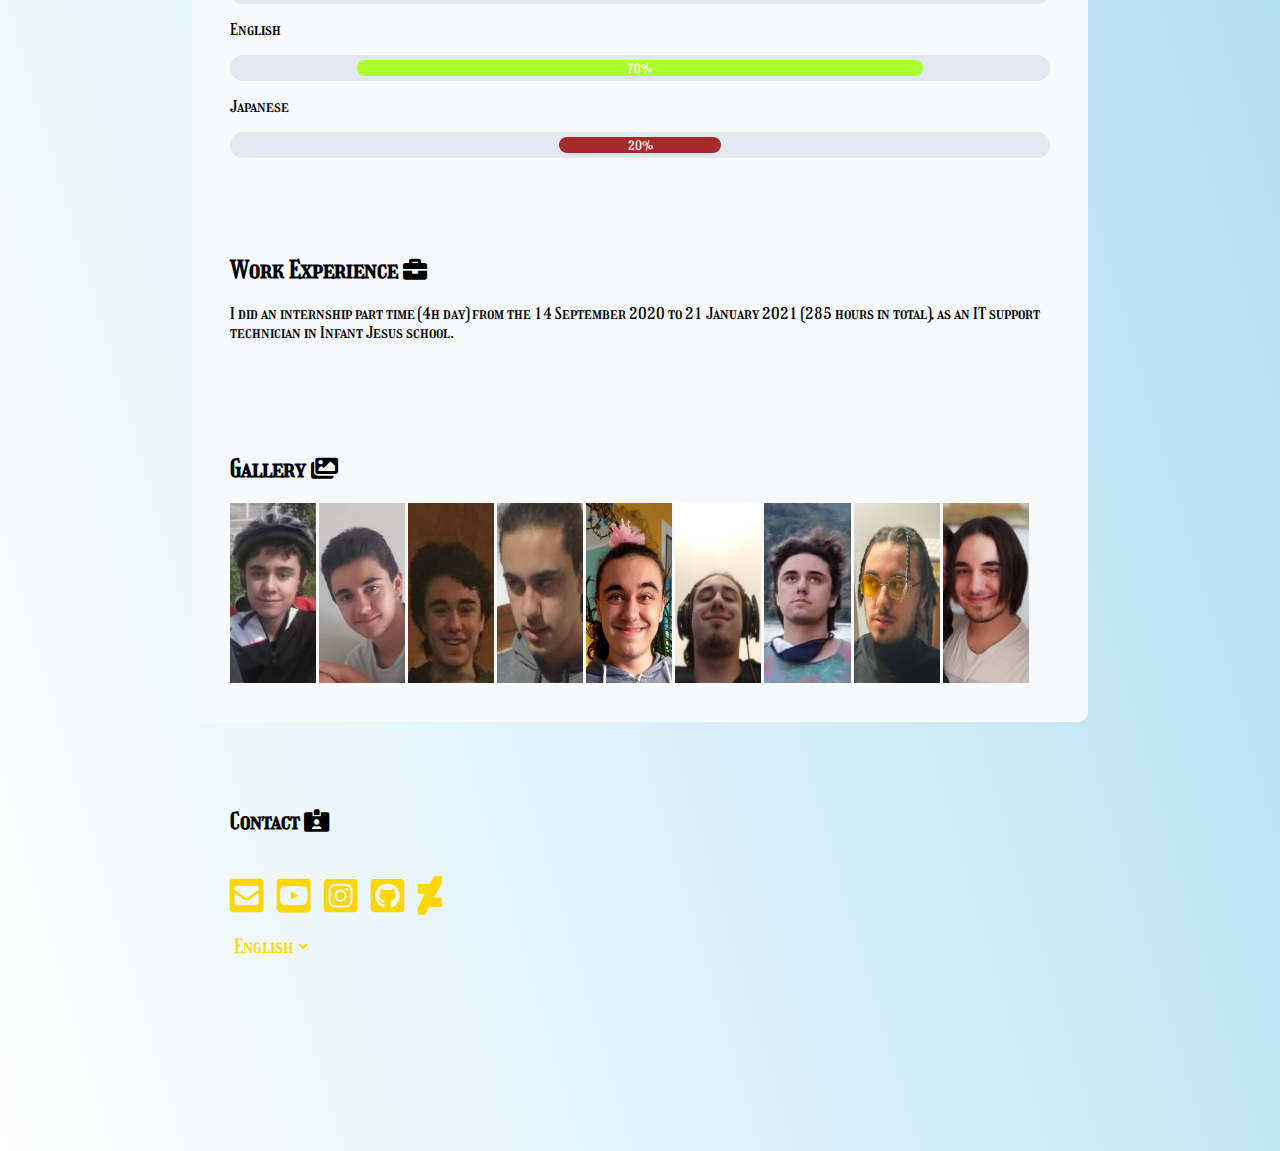
==== commit 85af4d4c: "07/05" ====
--- a/en/index.html
+++ b/en/index.html
@@ -25,7 +25,7 @@
     </div>
     <ul id="section1" class="row">
         <li><a href="#header"><i class="fas fa-arrow-alt-circle-up"></i></a></li>
-        <li><a href="#section2">¿Who am I?</a></li>
+        <li><a href="#section2">Who am I?</a></li>
         <li><a href="#sectionX">Personal Habilities</a></li>
         <li><a href="#section3">Studies</a></li>
         <li><a href="#sectionEX">Languages</a></li>
@@ -36,7 +36,7 @@
 
     <div id="section2" class="dark row flex">
         <div class="column3">
-            <h2>¿Who am I? <i class="far fa-address-card"></i></h2>
+            <h2>Who am I? <i class="far fa-address-card"></i></h2>
             <h3>Personal data <i class="fas fa-address-book"></i></h3>
             <p>Name: Manel García Moreno</p>
             <p>Born date: 24 February 2003</p>
--- a/css/style.css
+++ b/css/style.css
@@ -32,6 +32,7 @@
 
 #section2 img {
     width: 100%;
+    box-shadow: black;
 }
 
 #section5 img {
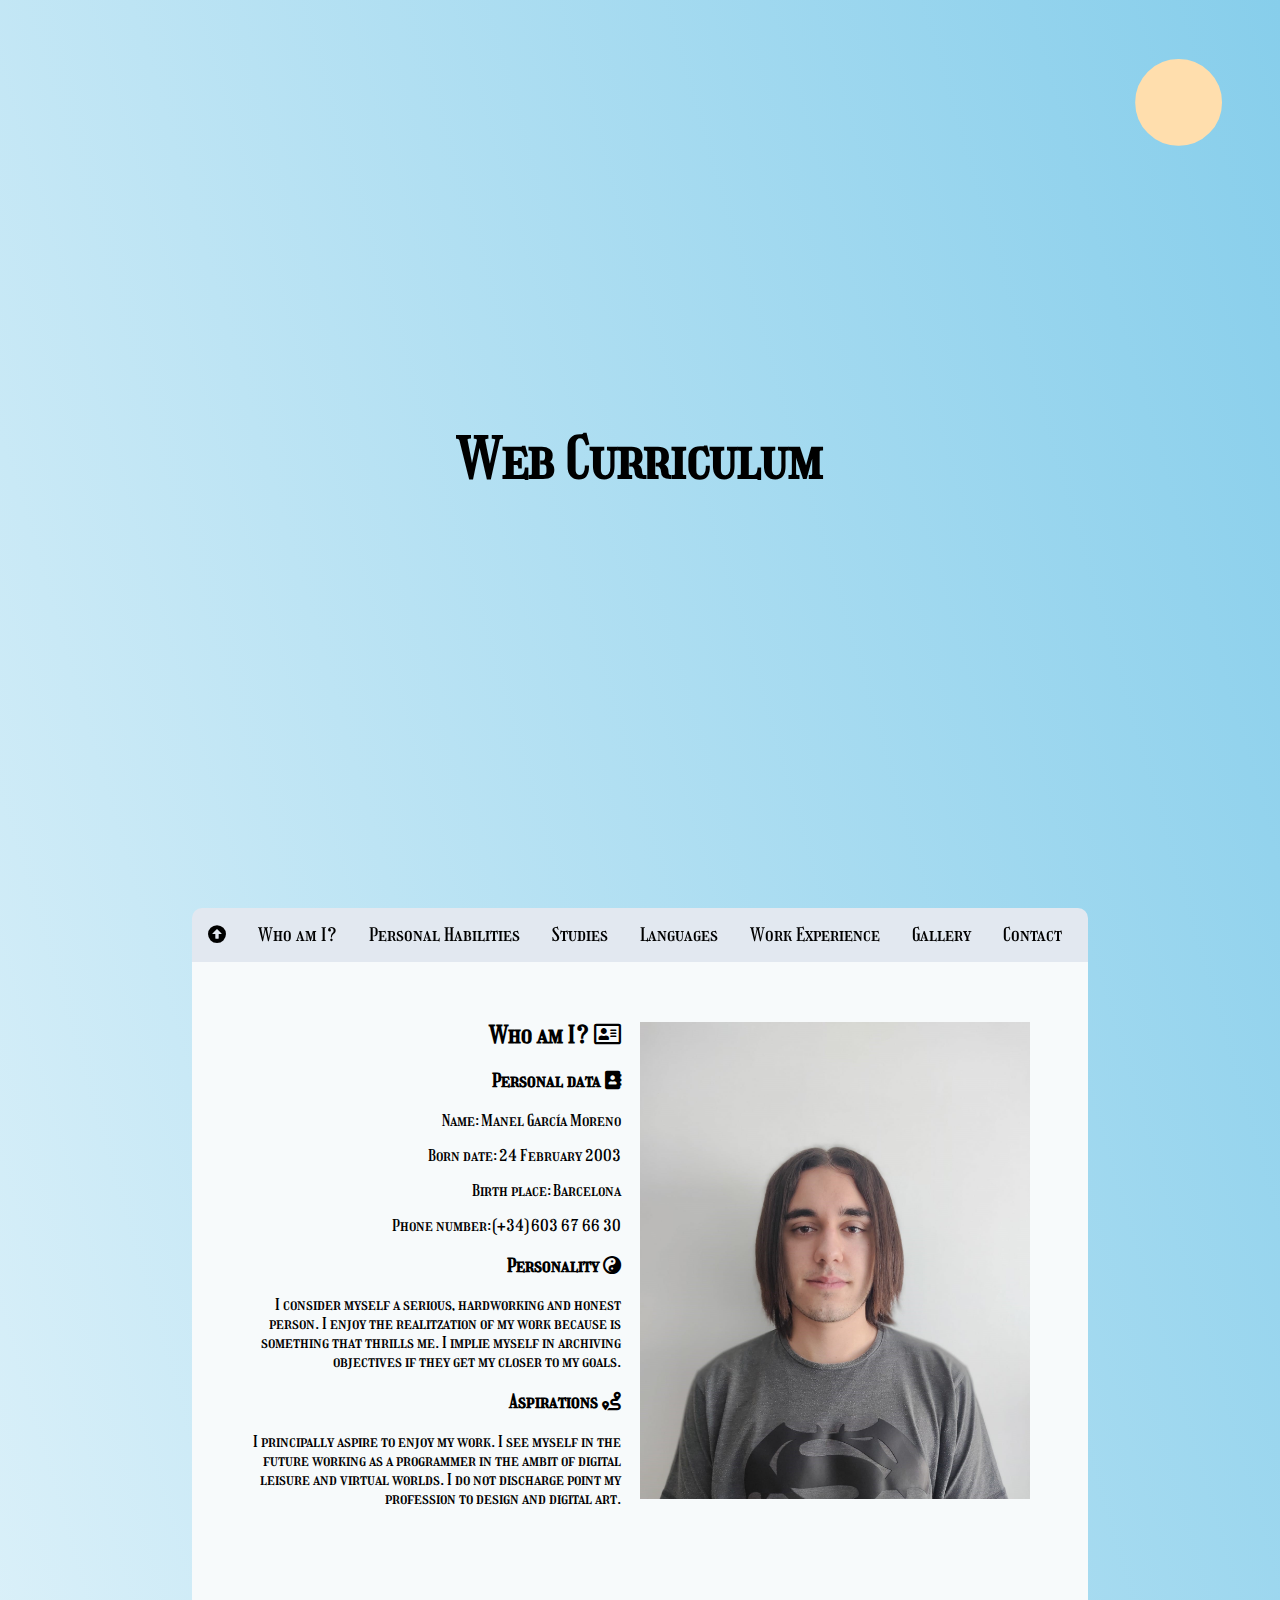
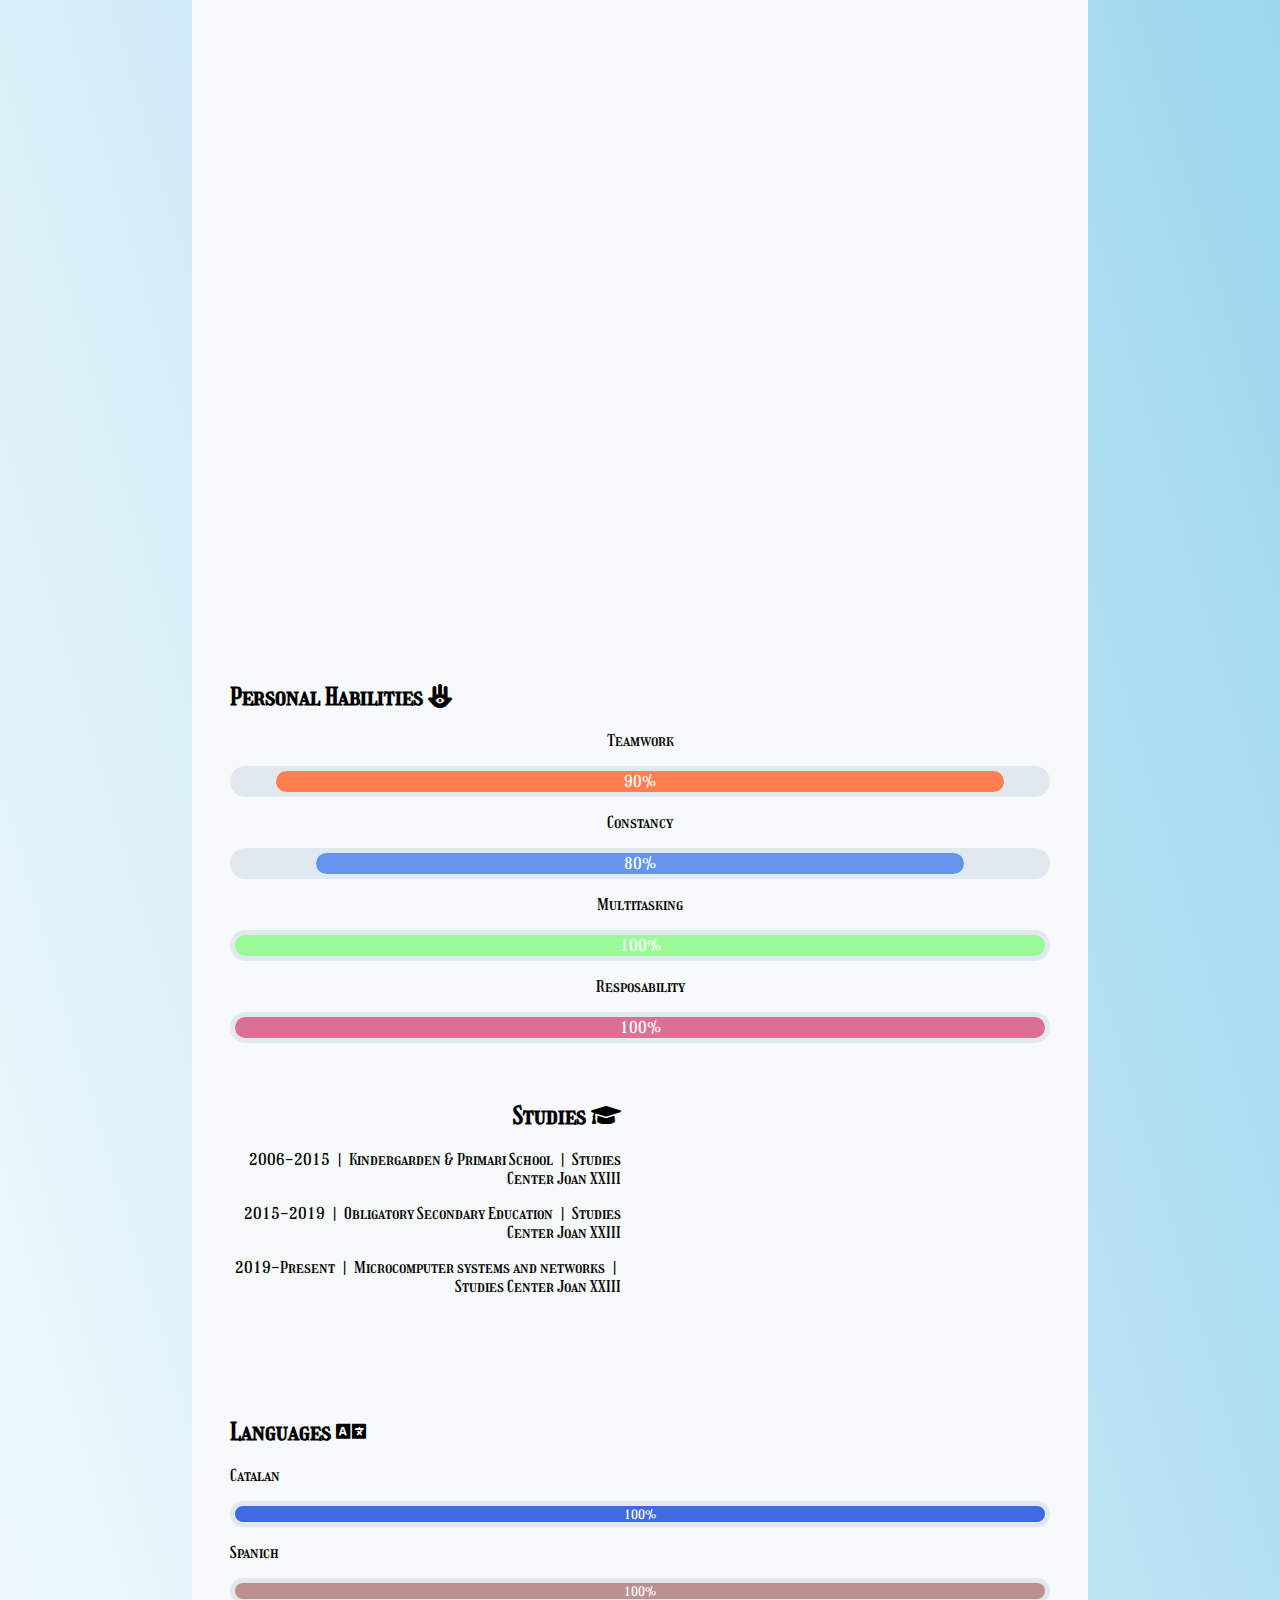
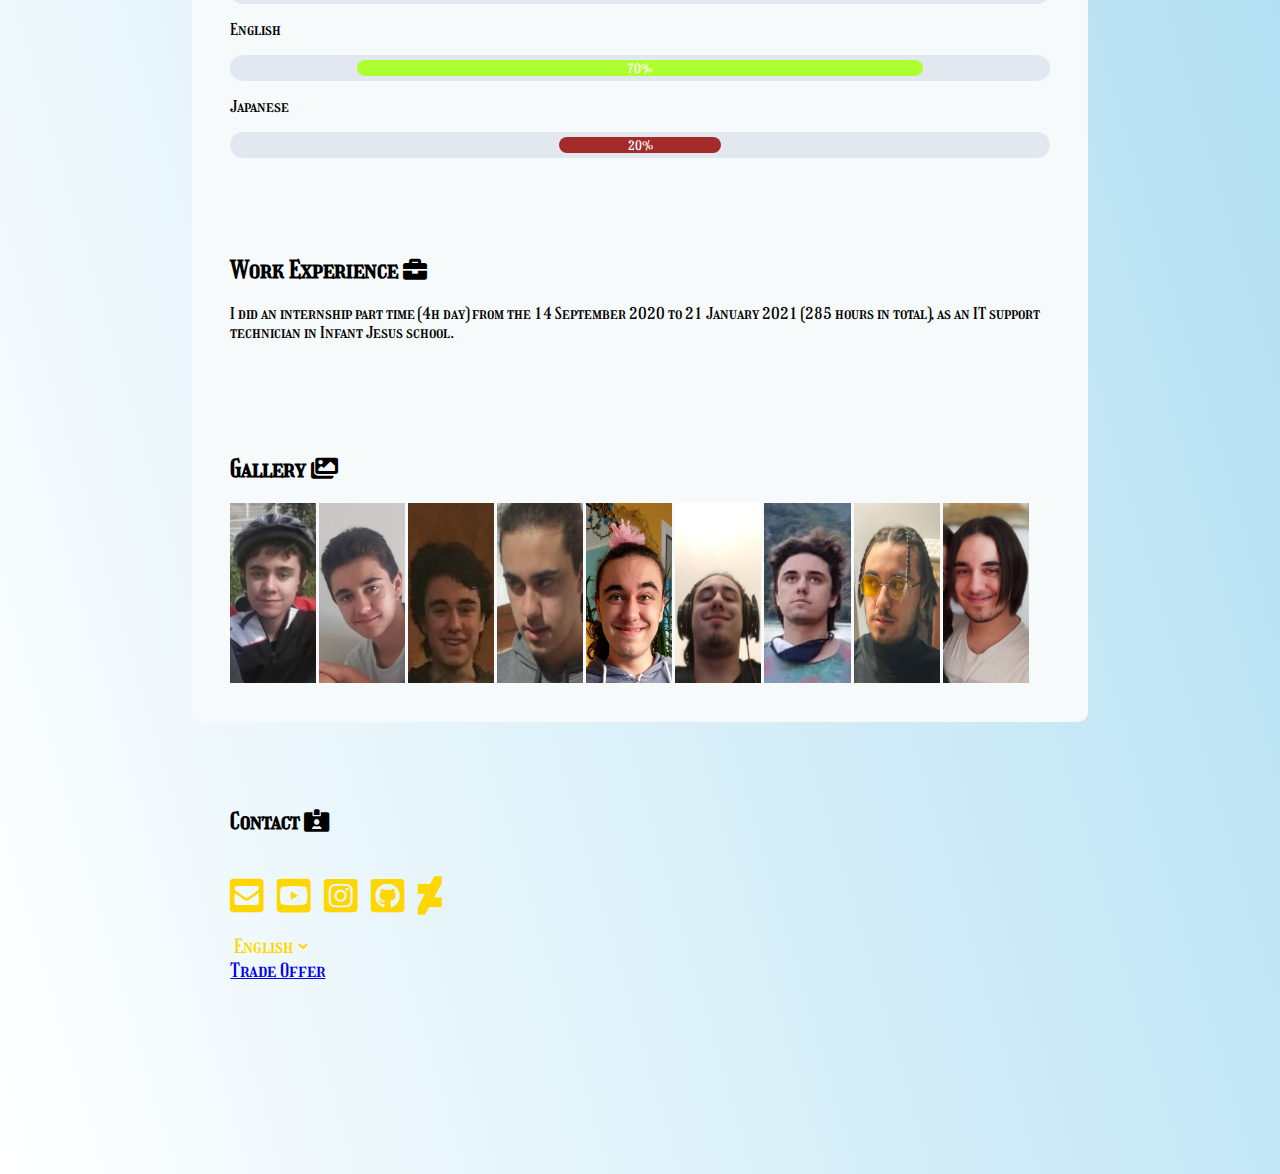
==== commit 0a52c929: "07/05" ====
--- a/en/index.html
+++ b/en/index.html
@@ -9,6 +9,7 @@
     <link href="../fontawesome/fontawesome-free-5.15.3-web/css/all.css" rel="stylesheet">
     <link rel="preconnect" href="https://fonts.gstatic.com">
     <link href="https://fonts.googleapis.com/css2?family=Girassol&display=swap" rel="stylesheet">
+    <link rel="icon" type="image/JPG" href="../img/aprobado.png" />
     <script src="../js/darkmode.js"></script>
     <script src="../js/codigo.js"></script>
 
@@ -161,6 +162,10 @@
             <option value="ES">Español</option>
             </select>
         </div>
+        <div class="column1">
+            <a href="../img/TradeOffer.html">Trade Offer</a>
+        </div>
+
     </div>
 </body>
 
